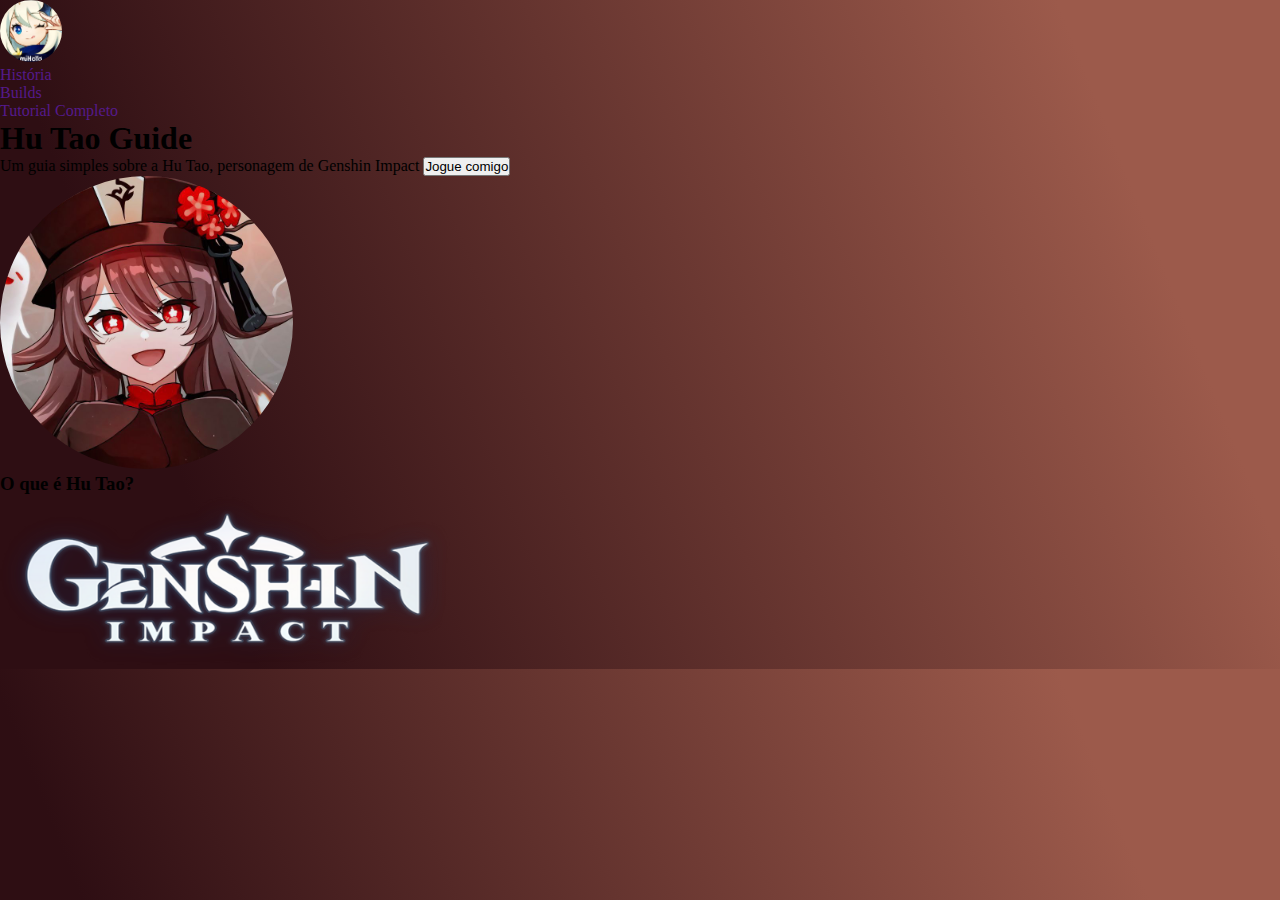
==== landing-page-html-css/index.html @ 06be701d "Add files via upload" ====
<!DOCTYPE html>
<html lang="pt-br">
<head>
    <meta charset="UTF-8">
    <meta http-equiv="X-UA-Compatible" content="IE=edge">
    <meta name="viewport" content="width=device-width, initial-scale=1.0">
    <link rel="stylesheet" href="./css/style.css">
    <!-- SEO practice -> author & description :) -->
    <meta name="author" content="Guilherme Dilio de Souza">
    <meta name="description" content="Um website para iniciantes em programação">

    <title>Landing Page</title>
</head>
<body>
    <header class="cabecalho"> 

        <img class="imgIcon" src="./images/genshin-impact-icon.jpg" alt="Genshin Impact">

        <nav class="navbar">
            <ul>
                <li><a href="">História</a></li>
                <li><a href="">Builds</a></li>
                <li><a href="">Tutorial Completo</a></li>
            </ul>
        </nav>

    </header>

    <div class="main">
        <section class="primary-content">
            <div class="writer">
                <h1 class="primary-content-title">Hu Tao Guide</h1>

                <h2 class="primary-content-sub-title"></h2>Um guia simples sobre a Hu Tao, personagem de Genshin Impact</h2>

                <button class="button">Jogue comigo</button>

            </div>

            <img class="imgHutao" src="./images/hutao-header-icon.jpg" alt="Hutao">
        </section>

        <section class="secondary-content">
            <h3 class="secondary-content-title">O que é Hu Tao?</h3>
            <p class="paragrafo1"></p>
            <p class="paragrafo2"></p>
            <p class="paragrafo3"></p>
        </section>
    </div>

    <footer class="rodape">
        <img class="imgLogo" src="./images/logo-genshin.png" alt="Logo Genshin">
    </footer>
</body>
</html>
---- landing-page-html-css/css/style.css ----
@import url('https://fonts.googleapis.com/css2?family=Righteous&family=Sarala:wght@400;700&display=swap');

* {
    margin: 0;
    padding: 0;
    box-sizing: border-box;
    text-decoration: none;
}

body{
    font-size: 100%;
    background: linear-gradient(68.15deg, #2e0e13 16.62%, #9c5a4b 85.61%);

}

.imgIcon {
    width: 62px;
    height: 62px;
    border-radius: 50%;
}

.imgHutao{
    width: 293.13px;
    height: 293.31px;
    border-radius: 55%;
}

.imgLogo {
    width: 450px;
    height: 170px;
}
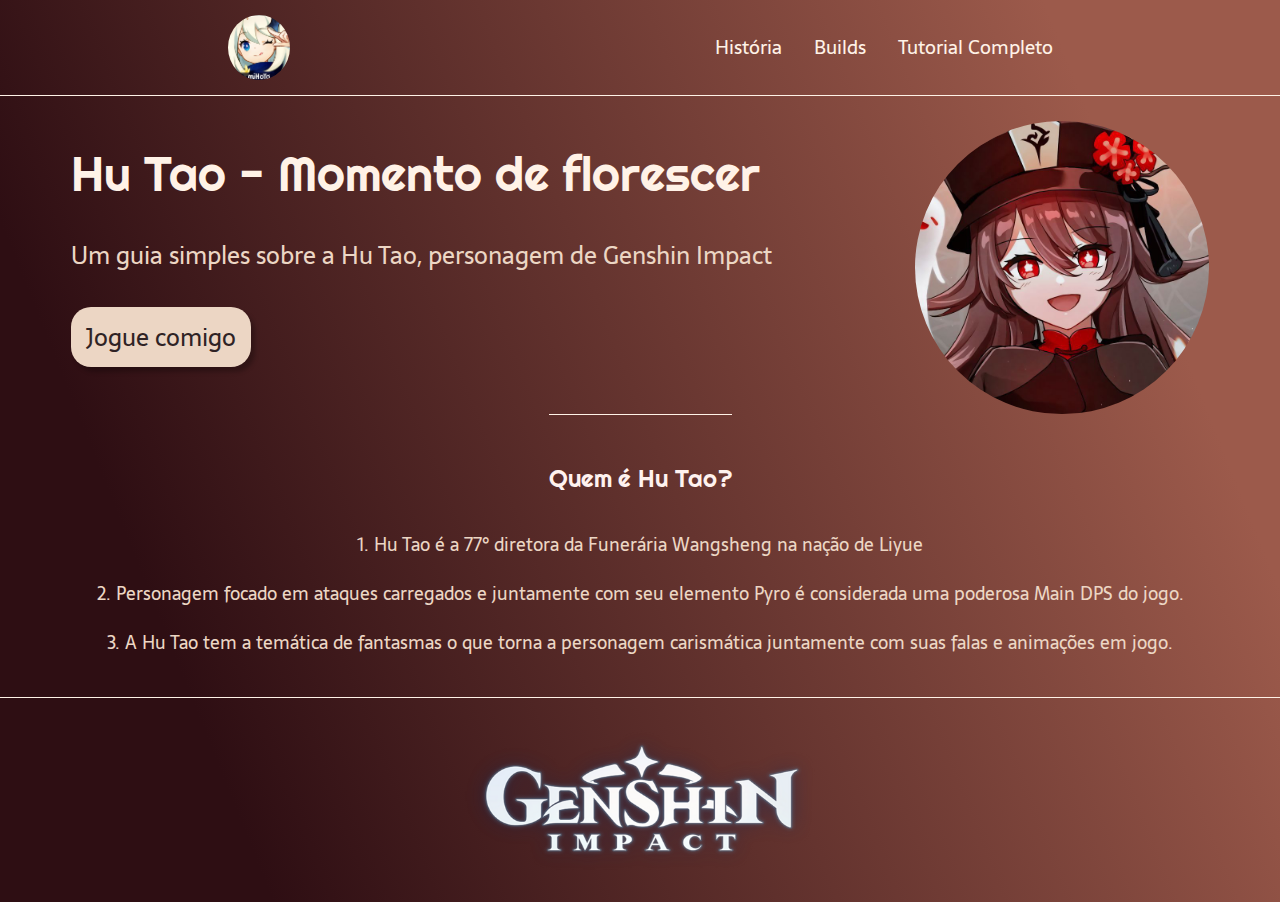
==== commit 4983a66f: "Add files via upload" ====
--- a/landing-page-html-css/index.html
+++ b/landing-page-html-css/index.html
@@ -17,23 +17,20 @@
         <img class="imgIcon" src="./images/genshin-impact-icon.jpg" alt="Genshin Impact">
 
         <nav class="navbar">
-            <ul>
-                <li><a href="">História</a></li>
-                <li><a href="">Builds</a></li>
-                <li><a href="">Tutorial Completo</a></li>
-            </ul>
+            <a class="menu-item" href="https://www.genshinlife.com/pt/hu-tao-historia" target="_blank">História</a>
+            <a class="menu-item" href="https://genshin-builds.com/pt/character/hu_tao" target="_blank">Builds</a>
+            <a class="menu-item" href="https://www.youtube.com/watch?v=rH0C4fIylx4" target="_blank">Tutorial Completo</a>
         </nav>
-
     </header>
 
     <div class="main">
         <section class="primary-content">
             <div class="writer">
-                <h1 class="primary-content-title">Hu Tao Guide</h1>
+                <h1 class="primary-content-title">Hu Tao - Momento de florescer</h1>
 
-                <h2 class="primary-content-sub-title"></h2>Um guia simples sobre a Hu Tao, personagem de Genshin Impact</h2>
+                <h2 class="primary-content-sub-title">Um guia simples sobre a Hu Tao, personagem de Genshin Impact</h2>
 
-                <button class="button">Jogue comigo</button>
+                <a href="https://genshin.hoyoverse.com/pc-launcher/?utm_source=GS-BR-PC-X-search-keywords-classic-20230128&mhy_trace_channel=ga_channel&new=1&gclid=CjwKCAiAioifBhAXEiwApzCzthgB9r4fyuQCG-NlTq2WEqw8TmJgZW3wlpt9GQmMNTMeNEPrtApdzhoCnq8QAvD_BwE#/"> <button class="button">Jogue comigo</button> </a>
 
             </div>
 
@@ -41,10 +38,16 @@
         </section>
 
         <section class="secondary-content">
-            <h3 class="secondary-content-title">O que é Hu Tao?</h3>
-            <p class="paragrafo1"></p>
-            <p class="paragrafo2"></p>
-            <p class="paragrafo3"></p>
+            <h3 class="secondary-content-title">Quem é Hu Tao?</h3>
+            <p class="paragrafo1">1. Hu Tao é a 77° diretora da Funerária Wangsheng na nação de Liyue</p>
+            <p class="paragrafo2">
+                2. Personagem focado em ataques carregados e juntamente com 
+                seu elemento Pyro é considerada uma poderosa Main DPS do jogo.
+            </p>
+            <p class="paragrafo3">
+                3. A Hu Tao tem a temática de fantasmas o que torna a personagem carismática juntamente
+                com suas falas e animações em jogo.
+            </p>
         </section>
     </div>
 
--- a/landing-page-html-css/css/style.css
+++ b/landing-page-html-css/css/style.css
@@ -10,12 +10,11 @@
 body{
     font-size: 100%;
     background: linear-gradient(68.15deg, #2e0e13 16.62%, #9c5a4b 85.61%);
-
 }
 
 .imgIcon {
     width: 62px;
-    height: 62px;
+    height: 65px;
     border-radius: 50%;
 }
 
@@ -23,9 +22,117 @@
     width: 293.13px;
     height: 293.31px;
     border-radius: 55%;
+    margin-top: 25px;
 }
 
 .imgLogo {
-    width: 450px;
-    height: 170px;
+    width: 350px;
+    height: 140px;
+    display: block;
+    margin: 0 auto;
+
+}
+
+.cabecalho {
+    display: flex;
+    flex-direction: row;
+    align-items: center;
+    justify-content: space-around;
+    padding: 15px;
+}
+
+.navbar {
+    display: flex;
+    gap: 32px
+}
+
+.menu-item {
+    font-family: 'Sarala', sans-serif;
+    color: #FFF2E7;
+    font-weight: 400;
+    font-size: 19px;
+}
+
+.main {
+    margin-bottom: 40px;
+    border-top: 0.4px solid #FFF2E7;
+}
+
+.primary-content {
+    display: flex;
+    align-items: center;
+    justify-content: space-around;
+}
+
+.writer {
+    display: flex;
+    flex-direction: column;
+    gap: 32px;
+}
+
+.rodape {
+    border-top: 0.4px solid #FFF2E7;
+}
+
+.primary-content-title {
+    font-family: 'Righteous', cursive;
+    font-weight: 400;
+    font-size: 48px;
+    color: #FFF2E7;
+}
+
+.primary-content-sub-title {
+    font-family: 'Sarala', sans-serif;
+    font-weight: 400;
+    font-size: 24px;
+    color: #ECD6C4
+}
+
+.button {
+    background-color: #ECD6C4;
+    width: 180px;
+    height: 60px;
+    border-radius: 5px;
+    border: none;
+    box-shadow: 4px 5px 4px rgba(0, 0, 0, 0.25);
+    border-radius: 20px;
+    font-family: 'Sarala', sans-serif;
+    font-weight: 400;
+    font-size: 24px;
+    color: #2F2325;
+}
+
+.button:hover{
+    background-color:rgba(236, 214, 196, 0.53);
+    transition: 0.5s;
+}
+
+.secondary-content {
+    display: flex;
+    flex-direction: column;
+    align-items: center;
+    justify-content: space-around;
+    gap: 20px;
+}
+
+.secondary-content-title {
+    border-top: 0.4px solid #FFF2E7;
+    padding-top: 48px;
+    font-family: 'Righteous', cursive;
+    font-weight: 400;
+    font-size: 24px;
+    color: #FFF2EF;
+    margin-bottom: 16px;
+}
+
+.paragrafo1, .paragrafo2, .paragrafo3{
+    font-family: 'Sarala', sans-serif;
+    font-weight: 300;
+    font-size: 18px;
+    color: #ECD6C4;
+}
+
+.rodape{
+    border-top: 0.4px solid #FFF2E7;
+    padding: 32px;
 }